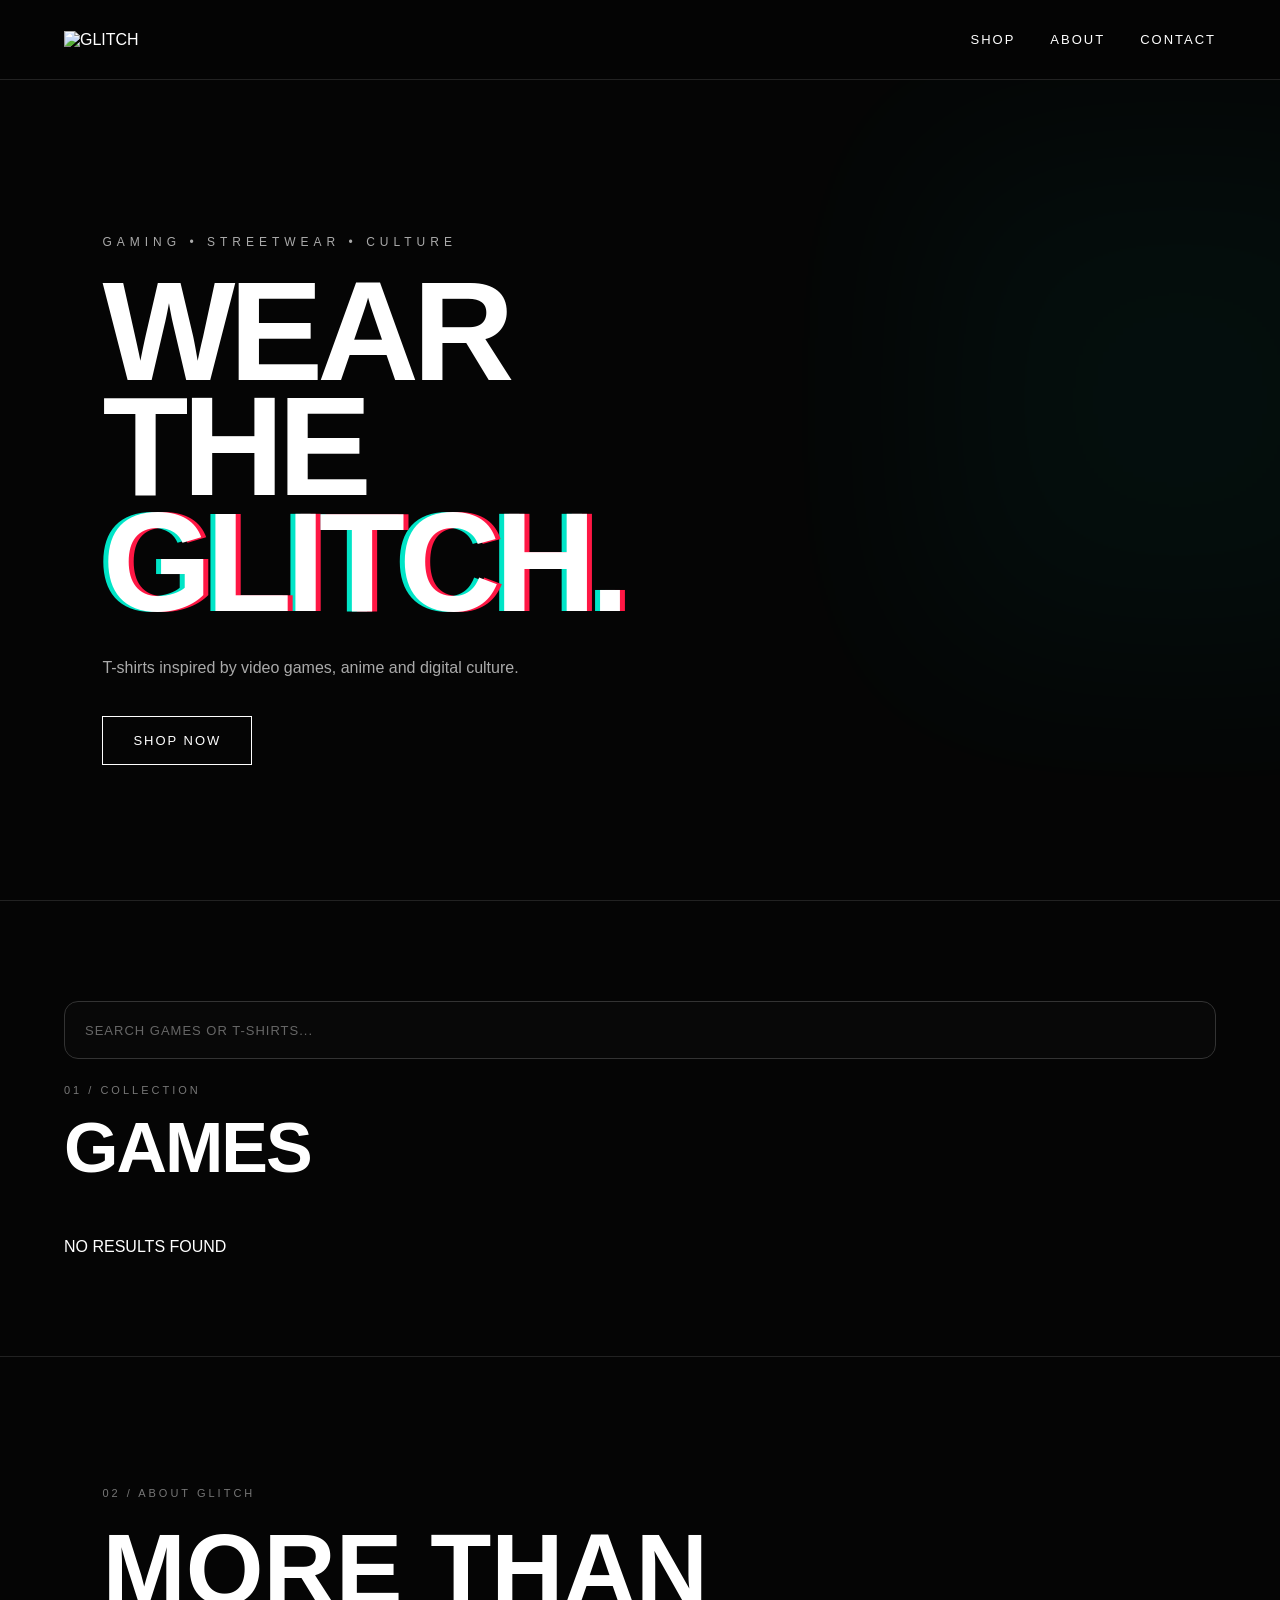
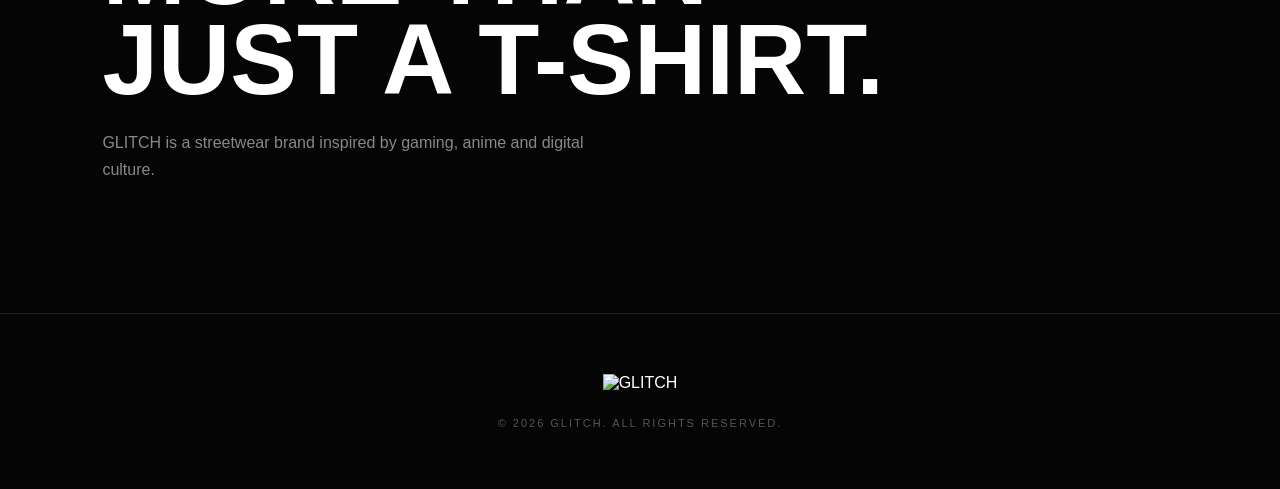
==== index.html @ 05874cd7 "Add files via upload" ====
<!DOCTYPE html>
<html lang="en">

<head>
    <meta charset="UTF-8">
    <meta name="viewport" content="width=device-width, initial-scale=1.0">

    <title>GLITCH — Gaming Streetwear</title>

    <link rel="stylesheet" href="style.css">
</head>

<body>

<header class="navbar">

    <a href="#" class="logo">
        <img src="Logo.png" alt="GLITCH">
    </a>

    <nav>
        <a href="#shop">SHOP</a>
        <a href="#about">ABOUT</a>
        <a href="#contact">CONTACT</a>
    </nav>

</header>


<main>

    <section class="hero">

        <div class="glitch-line"></div>

        <div class="hero-content">

            <p class="eyebrow">
                GAMING • STREETWEAR • CULTURE
            </p>

            <h1>
                WEAR THE<br>
                <span>GLITCH.</span>
            </h1>

            <p class="hero-text">
                T-shirts inspired by video games, anime and digital culture.
            </p>

            <a href="#shop" class="btn">
                SHOP NOW
            </a>

        </div>

    </section>


    <section id="shop" class="shop">
<div class="search-box">
    <input
        type="search"
        id="storeSearch"
        placeholder="SEARCH GAMES OR T-SHIRTS..."
    >
</div>
        <div class="section-title">

            <p>01 / COLLECTION</p>

            <h2>GAMES</h2>

        </div>


        <div id="gamesList" class="games-store">

            <!-- Games will appear here -->

        </div>

    </section>


    <section id="about" class="about">

        <p>02 / ABOUT GLITCH</p>

        <h2>
            MORE THAN<br>
            JUST A T-SHIRT.
        </h2>

        <p>
            GLITCH is a streetwear brand inspired by gaming,
            anime and digital culture.
        </p>

    </section>

</main>


<footer id="contact">

    <img src="Logo.png" alt="GLITCH">

    <p>
        © 2026 GLITCH. ALL RIGHTS RESERVED.
    </p>

</footer>


<script src="script.js"></script>

</body>

</html>
---- style.css ----
* {
    margin: 0;
    padding: 0;
    box-sizing: border-box;
}

html {
    scroll-behavior: smooth;
}

body {
    background: #050505;
    color: #fff;
    font-family: Arial, Helvetica, sans-serif;
    overflow-x: hidden;
}

a {
    color: inherit;
    text-decoration: none;
}

/* NAVBAR */

.navbar {
    height: 80px;
    padding: 0 5%;
    display: flex;
    align-items: center;
    justify-content: space-between;
    border-bottom: 1px solid #222;
    position: fixed;
    top: 0;
    width: 100%;
    background: rgba(5,5,5,.92);
    backdrop-filter: blur(10px);
    z-index: 100;
}

.logo img {
    width: 120px;
    display: block;
}

nav {
    display: flex;
    gap: 35px;
    font-size: 13px;
    letter-spacing: 2px;
}

nav a {
    transition: .2s;
}

nav a:hover {
    color: #00e5c7;
}

/* HERO */

.hero {
    min-height: 100vh;
    padding: 180px 8% 80px;
    display: flex;
    align-items: center;
    position: relative;
    overflow: hidden;
}

.hero::before {
    content: "";
    position: absolute;
    width: 500px;
    height: 500px;
    right: -150px;
    top: 150px;
    background: #00e5c7;
    opacity: .04;
    filter: blur(100px);
}

.hero-content {
    max-width: 700px;
    position: relative;
    z-index: 2;
}

.eyebrow {
    font-size: 12px;
    letter-spacing: 5px;
    color: #aaa;
    margin-bottom: 25px;
}

h1 {
    font-size: clamp(70px, 11vw, 150px);
    line-height: .82;
    letter-spacing: -6px;
    font-weight: 900;
}

h1 span {
    color: white;
    text-shadow:
        5px 0 #ff1744,
        -5px 0 #00e5c7;
}

.hero-text {
    max-width: 420px;
    color: #aaa;
    line-height: 1.6;
    margin: 35px 0;
}

.btn {
    display: inline-block;
    border: 1px solid white;
    padding: 16px 30px;
    font-size: 13px;
    letter-spacing: 2px;
    transition: .25s;
}

.btn:hover {
    background: white;
    color: black;
}

/* SHOP */

.shop {
    padding: 100px 5%;
    border-top: 1px solid #222;
}

.section-title {
    margin-bottom: 50px;
}

.section-title p,
.about > p:first-child {
    color: #777;
    font-size: 11px;
    letter-spacing: 3px;
    margin-bottom: 12px;
}

.section-title h2 {
    font-size: clamp(35px, 6vw, 70px);
    letter-spacing: -2px;
}

.products {
    display: grid;
    grid-template-columns: repeat(3, 1fr);
    gap: 20px;
}

.product {
    border: 1px solid #222;
    padding: 15px;
    background: #080808;
}

.product-image {
    height: 420px;
    background:
        repeating-linear-gradient(
            135deg,
            #0b0b0b 0px,
            #0b0b0b 2px,
            #101010 2px,
            #101010 4px
        );
    display: flex;
    align-items: center;
    justify-content: center;
    margin-bottom: 20px;
}

.product-image span {
    color: #555;
    font-size: 11px;
    letter-spacing: 3px;
}

.product h3 {
    font-size: 14px;
    letter-spacing: 1px;
    margin-bottom: 10px;
}

.product p {
    color: #aaa;
    margin-bottom: 20px;
}

.product button {
    width: 100%;
    padding: 14px;
    background: transparent;
    border: 1px solid #444;
    color: white;
    cursor: pointer;
    letter-spacing: 2px;
}

.product button:hover {
    background: white;
    color: black;
}

/* ABOUT */

.about {
    padding: 130px 8%;
    border-top: 1px solid #222;
}

.about h2 {
    font-size: clamp(45px, 8vw, 100px);
    line-height: .9;
    margin: 25px 0;
}

.about > p:last-child {
    max-width: 500px;
    color: #888;
    line-height: 1.7;
}

/* FOOTER */

footer {
    padding: 60px 5%;
    border-top: 1px solid #222;
    text-align: center;
}

footer img {
    width: 130px;
    margin-bottom: 25px;
}

footer p {
    color: #555;
    font-size: 11px;
    letter-spacing: 2px;
}

/* MOBILE */

@media (max-width: 700px) {

    .navbar {
        height: 65px;
        padding: 0 20px;
    }

    .logo img {
        width: 95px;
    }

    nav {
        gap: 15px;
        font-size: 9px;
    }

    .hero {
        min-height: 90vh;
        padding: 130px 25px 60px;
    }

    h1 {
        font-size: 70px;
        letter-spacing: -4px;
    }

    .products {
        grid-template-columns: 1fr;
    }

    .product-image {
        height: 380px;
    }

    .shop {
        padding: 80px 20px;
    }

    .about {
        padding: 90px 25px;
    }
}.product-image {
    overflow: hidden;
}

.product-image img {
    width: 100%;
    height: 100%;
    object-fit: cover;
    display: block;
}.product-options {
    margin-top: 15px;
}

.product-options label {
    display: block;
    font-size: 10px;
    letter-spacing: 2px;
    color: #777;
    margin-bottom: 8px;
}

.product-options select {
    width: 100%;
    padding: 14px;
    background: #050505;
    border: 1px solid #333;
    color: white;
    margin-bottom: 10px;
    cursor: pointer;
}

.product-options button {
    width: 100%;
}
/* GAMES STORE */

.games-store {
    display: grid;
    grid-template-columns: repeat(3, 1fr);
    gap: 15px;
}

.game-store-card {
    display: block;
    border: 1px solid #222;
    background: #080808;
    overflow: hidden;
}

.game-store-image {
    position: relative;
    height: 360px;
    background: #0b0b0b;
    overflow: hidden;
}

.game-store-image img {
    width: 100%;
    height: 100%;
    object-fit: cover;
    display: block;
    transition: transform 0.4s ease;
}

.game-store-card:hover .game-store-image img {
    transform: scale(1.04);
}

.game-store-image > span {
    position: absolute;
    left: 15px;
    bottom: 15px;
    padding: 8px 10px;
    background: white;
    color: black;
    font-size: 9px;
    font-weight: bold;
    letter-spacing: 1px;
}

.game-store-info {
    padding: 20px;
    display: flex;
    justify-content: space-between;
    align-items: center;
    gap: 15px;
}

.game-store-info h3 {
    font-size: 17px;
}

.game-store-info span {
    color: #777;
    font-size: 9px;
    letter-spacing: 1px;
}

.game-store-card:hover .game-store-info span {
    color: #00e5c7;
}

.game-no-image {
    width: 100%;
    height: 100%;
    display: flex;
    align-items: center;
    justify-content: center;
    color: #444;
    font-size: 10px;
    letter-spacing: 2px;
}


@media (max-width: 700px) {

    .games-store {
        grid-template-columns: 1fr;
    }

    .game-store-image {
        height: 320px;
    }

}.search-box {
    margin-bottom: 25px;
}

#storeSearch {
    width: 100%;
    height: 58px;
    padding: 0 20px;
    background: #080808;
    color: white;
    border: 1px solid #333;
    border-radius: 14px;
    outline: none;
    font-size: 13px;
    letter-spacing: 1px;
    transition: .25s ease;
}

#storeSearch:focus {
    border-color: #40f5ff;
    box-shadow:
        -2px 0 10px rgba(0, 230, 255, .45),
         2px 0 10px rgba(255, 40, 130, .45);
}

#storeSearch::placeholder {
    color: #666;
}
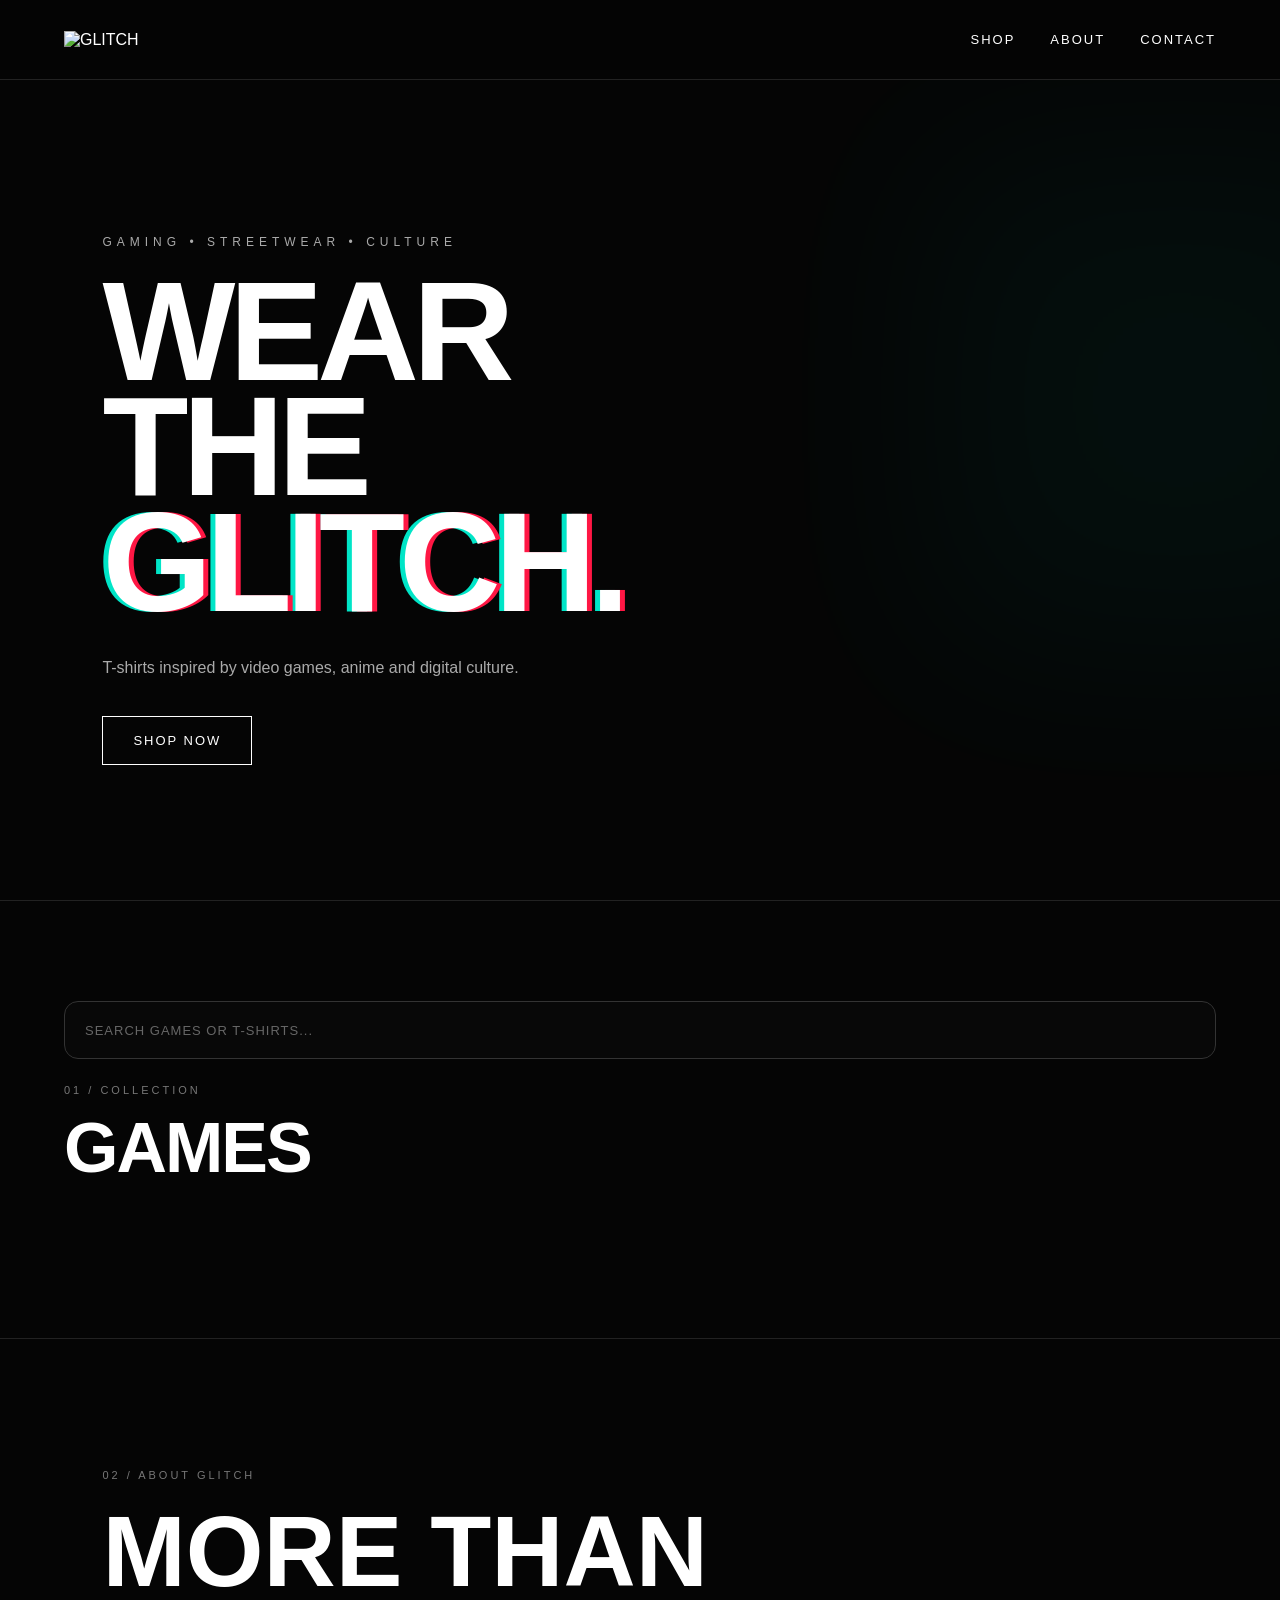
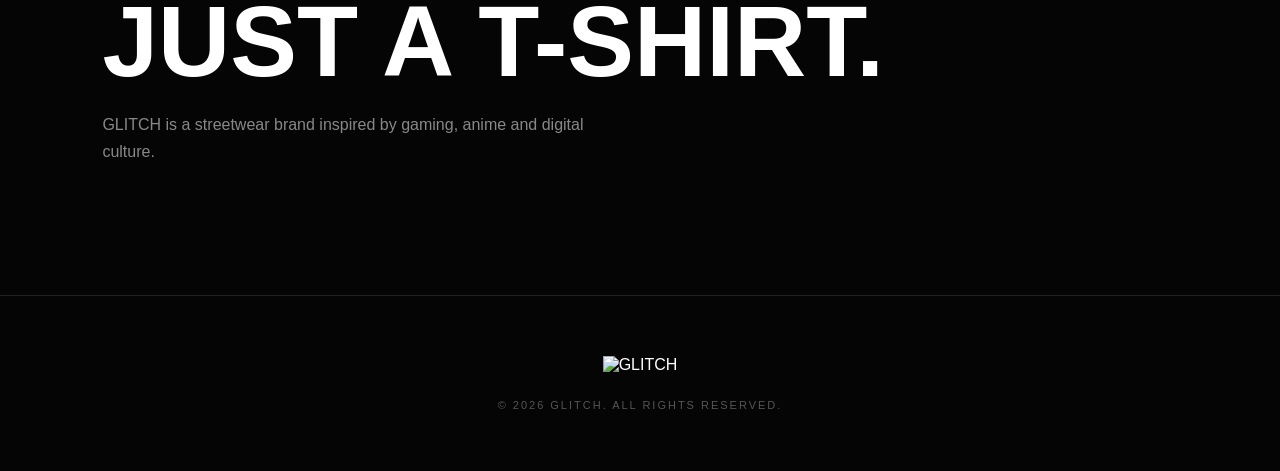
==== commit f1a821ad: "Add files via upload" ====
--- a/index.html
+++ b/index.html
@@ -113,7 +113,7 @@
 </footer>
 
 
-<script src="script.js"></script>
+<script type="module" src="script.js"></script>
 
 </body>
 
